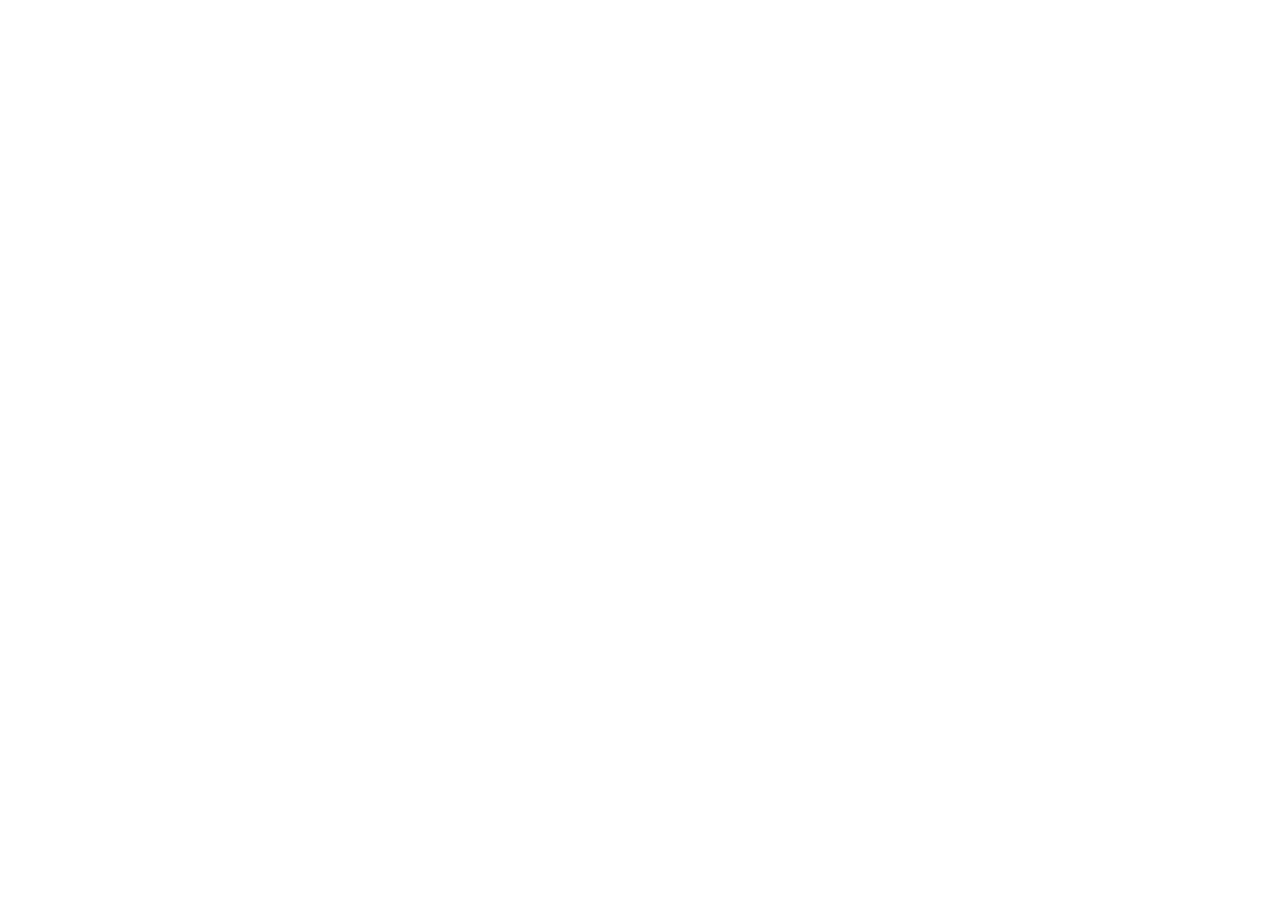
==== index.html @ 8a791b9c "Criei a pagina principal" ====
<!DOCTYPE html>
<html lang="pt-br">
<head>
    <meta charset="UTF-8">
    <meta name="viewport" content="width=device-width, initial-scale=1.0">
    <title>Projeto Redes Sociais</title>
    <link rel="shortcut icon" href="favicon.ico" type="image/x-icon">
</head>
<body>
    
</body>
</html>
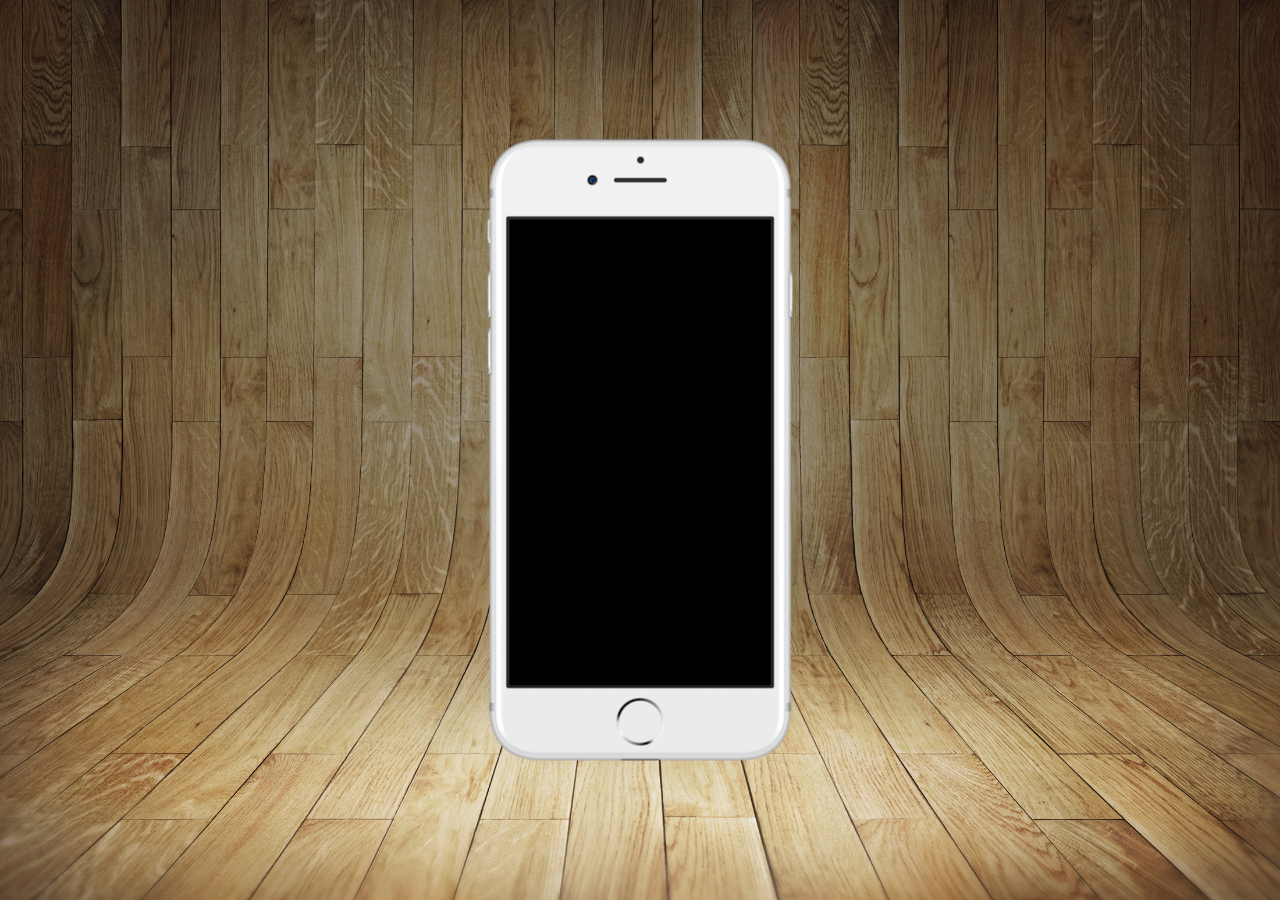
==== commit d1473601: "Iniciando o projeto Foi colocado as imagens de fundo e a imagem do telefone e já foi separado em sec" ====
--- a/index.html
+++ b/index.html
@@ -5,8 +5,16 @@
     <meta name="viewport" content="width=device-width, initial-scale=1.0">
     <title>Projeto Redes Sociais</title>
     <link rel="shortcut icon" href="favicon.ico" type="image/x-icon">
+    <link rel="stylesheet" href="estilos/style.css">
 </head>
 <body>
-    
+    <main>
+        <section id="telefone">
+
+        </section>
+        <section id="redes-sociais">
+
+        </section>
+    </main>
 </body>
 </html>
--- a/estilos/style.css
+++ b/estilos/style.css
@@ -0,0 +1,32 @@
+@charset "UTF-8";
+
+*{
+    margin: 0;
+    padding: 0;
+}
+
+html, body{
+    height: 100vh;
+    width: 100vw;
+    background-image: url(../imagens/fundo-madeira.jpg);
+    background-position: top center;
+    background-size: cover;
+    background-repeat: no-repeat;
+}
+main{
+    height: 100vh;
+    position: relative;
+    
+}
+
+section#telefone{
+    position: absolute;
+    top: 50%;
+    left: 50%;
+    transform: translate(-50%, -50%);
+
+    height: 627px;
+    width: 311px;
+    background: url(../imagens/frame-iphone.png);
+    background-repeat: no-repeat;
+}
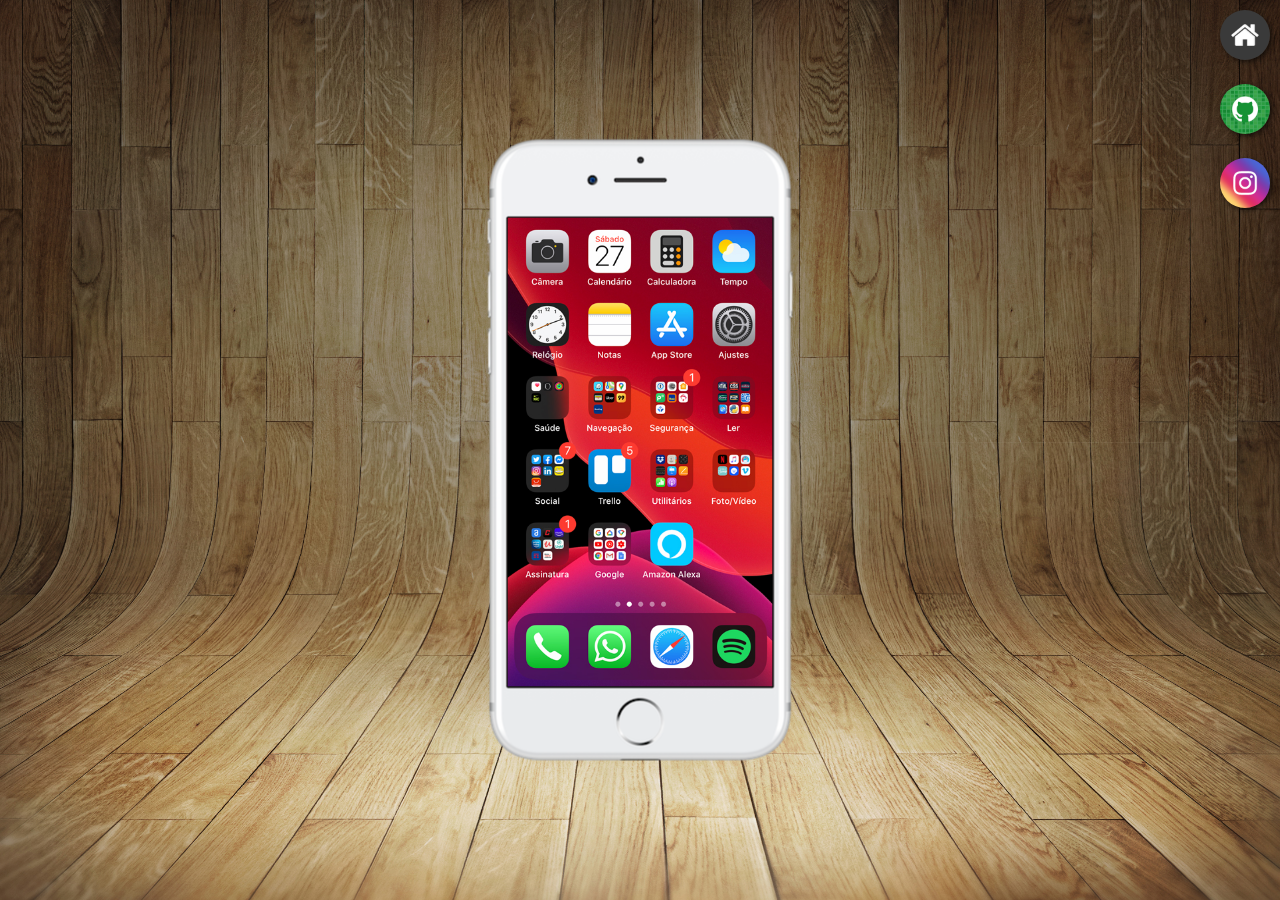
==== commit 6d6ff969: "Configurando o Iframe Foi configurado o iframe e editados as img que serviram de tela das outras pag" ====
--- a/index.html
+++ b/index.html
@@ -10,10 +10,12 @@
 <body>
     <main>
         <section id="telefone">
-
+            <iframe src="home.html" frameborder="0" name="tela" id="tela"></iframe>
         </section>
         <section id="redes-sociais">
-
+            <a href="#"><img src="imagens/logo-home.jpg" alt="Home"></a> <br>
+            <a href="#"><img src="imagens/logo-github.jpg" alt="GitHub"></a> <br>
+            <a href="#"><img src="imagens/logo-instagram.jpg" alt="Isntagram"></a> <br>
         </section>
     </main>
 </body>
--- a/estilos/style.css
+++ b/estilos/style.css
@@ -29,4 +29,32 @@
     width: 311px;
     background: url(../imagens/frame-iphone.png);
     background-repeat: no-repeat;
+}
+
+iframe#tela{
+    width: 265px;
+    height: 469px;
+
+    position: relative;
+    left: 23px;
+    top: 81px;
+}
+section#redes-sociais{
+    text-align: right;
+}
+
+
+section#redes-sociais img{
+    width: 50px;
+    margin: 10px;
+    border-radius: 50%;
+    box-shadow: 2px 2px 5px rgba(0, 0, 0, 0.61);
+    box-sizing: border-box;
+}
+
+section#redes-sociais img:hover{
+    transform: translate(-5px, -5px);
+    box-shadow: 5px 5px 10px rgba(0, 0, 0, 0.74);
+    border: 2px solid rgba(255, 255, 255, 0.705);
+    transition: transform .5s, border 1s;
 }
